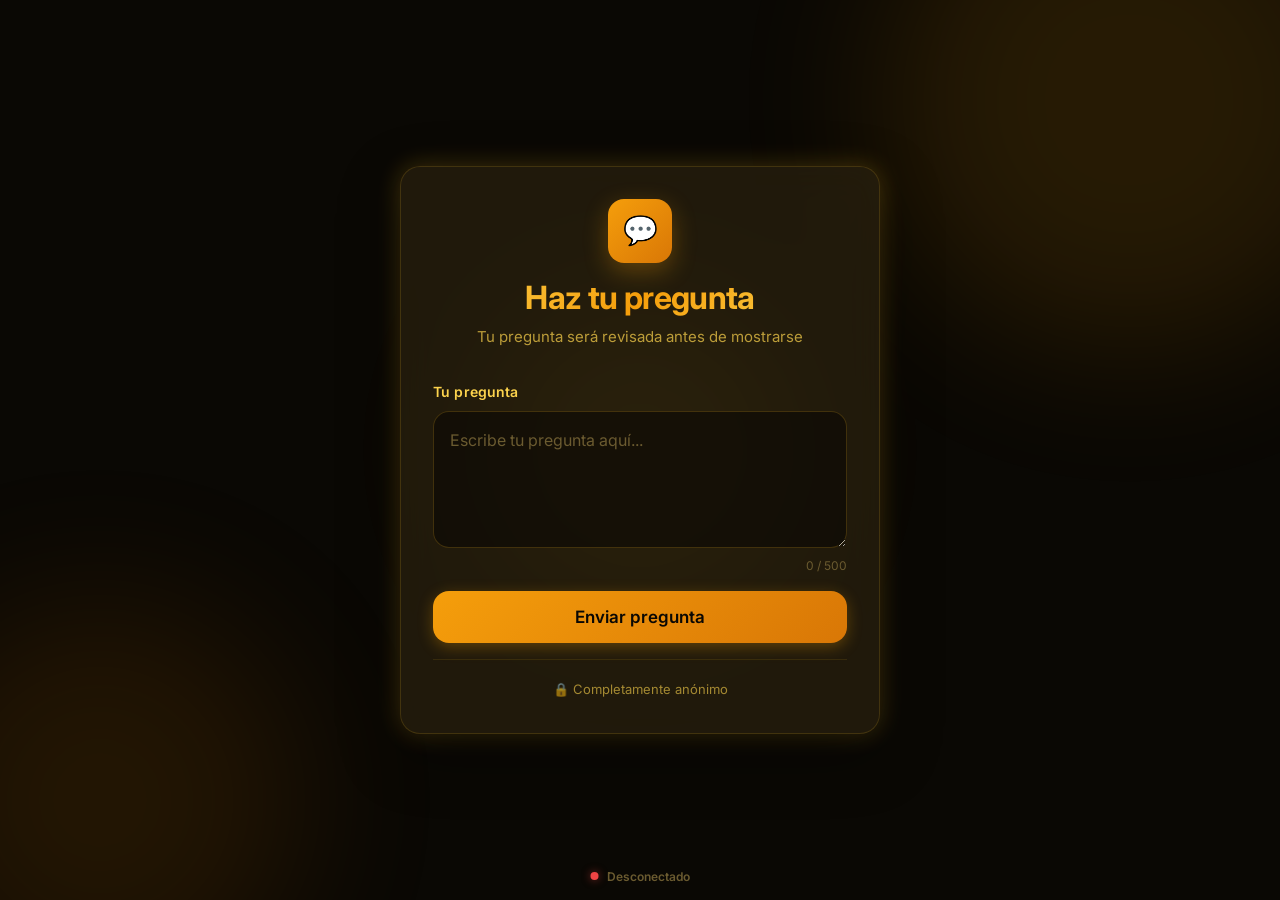
==== index.html @ bdc38d54 "PrimerRepo" ====
<!DOCTYPE html>
<html lang="es">
<head>
  <meta charset="UTF-8">
  <meta name="viewport" content="width=device-width, initial-scale=1.0">
  <meta name="description" content="Envía tu pregunta de forma anónima para la sesión de Q&A">
  <title>Enviar Pregunta — Panel Forum</title>
  <link rel="stylesheet" href="styles.css">
  <style>
    /* Page-specific overrides */
    .page-center {
      padding: var(--sp-4);
      padding-top: env(safe-area-inset-top, var(--sp-4));
      padding-bottom: env(safe-area-inset-bottom, var(--sp-4));
    }
  </style>
</head>
<body>
  <!-- Animated Background -->
  <div class="bg-animated">
    <div class="bg-orb bg-orb--1"></div>
    <div class="bg-orb bg-orb--2"></div>
    <div class="bg-orb bg-orb--3"></div>
  </div>

  <!-- Main Content -->
  <div class="page-center">
    <div class="glass-card glass-card--elevated audience-card" id="mainCard">
      
      <!-- Form State -->
      <div id="formState">
        <div class="audience-header">
          <div class="audience-icon">💬</div>
          <h1 class="text-heading gradient-text audience-title">Haz tu pregunta</h1>
          <p class="audience-subtitle">Tu pregunta será revisada antes de mostrarse</p>
        </div>

        <form class="audience-form" id="questionForm">
          <div class="form-group">
            <label class="form-label" for="questionInput">Tu pregunta</label>
            <textarea 
              class="form-textarea" 
              id="questionInput" 
              placeholder="Escribe tu pregunta aquí..."
              maxlength="500"
              rows="4"
              required
            ></textarea>
            <div class="char-counter" id="charCounter">0 / 500</div>
          </div>

          <button type="submit" class="btn btn-primary btn-lg" id="submitBtn" style="width: 100%;">
            <span id="submitText">Enviar pregunta</span>
            <div class="spinner hidden" id="submitSpinner"></div>
          </button>
        </form>

        <div class="audience-footer">
          <span class="anonymous-badge">
            🔒 Completamente anónimo
          </span>
        </div>
      </div>

      <!-- Success State -->
      <div class="success-state" id="successState">
        <div class="success-checkmark">✓</div>
        <div class="success-title">¡Pregunta enviada!</div>
        <p class="success-text">Tu pregunta está siendo revisada por el moderador</p>
        <button class="btn btn-ghost btn-lg" id="newQuestionBtn" style="width: 100%;">
          Hacer otra pregunta
        </button>
      </div>
    </div>
  </div>

  <!-- Connection Status -->
  <div style="position: fixed; bottom: var(--sp-3); left: 50%; transform: translateX(-50%); z-index: 100;">
    <div class="connection-status" id="connectionStatus">
      <span class="connection-dot" id="connectionDot"></span>
      <span id="connectionText">Conectando...</span>
    </div>
  </div>

  <!-- Toast Container -->
  <div class="toast-container" id="toastContainer"></div>

  <!-- Firebase DB Client -->
  <script src="db.js"></script>

  <script>
    // ─── DOM Elements ──────────────────────────────────────
    const questionForm = document.getElementById('questionForm');
    const questionInput = document.getElementById('questionInput');
    const charCounter = document.getElementById('charCounter');
    const submitBtn = document.getElementById('submitBtn');
    const submitText = document.getElementById('submitText');
    const submitSpinner = document.getElementById('submitSpinner');
    const formState = document.getElementById('formState');
    const successState = document.getElementById('successState');
    const newQuestionBtn = document.getElementById('newQuestionBtn');
    const connectionDot = document.getElementById('connectionDot');
    const connectionText = document.getElementById('connectionText');
    const toastContainer = document.getElementById('toastContainer');

    // ─── Connection Monitoring ─────────────────────────────
    // Since Firebase REST SSE doesn't maintain persistent connections the same way socket.io does,
    // we establish a small ping/listener or rely on the EventSource status.
    // Let's connect a listener to monitor if we're connected to the Realtime Database.
    const listener = DB.listen('.info/connected', (connected) => {
      if (connected === true) {
        connectionDot.className = 'connection-dot connected';
        connectionText.textContent = 'Conectado';
      } else {
        connectionDot.className = 'connection-dot disconnected';
        connectionText.textContent = 'Desconectado';
      }
    }, (isOpen) => {
      if (isOpen) {
        connectionDot.className = 'connection-dot connected';
        connectionText.textContent = 'Conectado';
      } else {
        connectionDot.className = 'connection-dot disconnected';
        connectionText.textContent = 'Desconectado';
      }
    });

    // ─── Character Counter ─────────────────────────────────
    questionInput.addEventListener('input', () => {
      const len = questionInput.value.length;
      const max = 500;
      charCounter.textContent = `${len} / ${max}`;

      if (len > max * 0.9) {
        charCounter.className = 'char-counter danger';
      } else if (len > max * 0.7) {
        charCounter.className = 'char-counter warning';
      } else {
        charCounter.className = 'char-counter';
      }
    });

    // ─── Submit Question ───────────────────────────────────
    questionForm.addEventListener('submit', async (e) => {
      e.preventDefault();

      const text = questionInput.value.trim();
      if (!text) return;

      // Show loading
      submitBtn.disabled = true;
      submitText.classList.add('hidden');
      submitSpinner.classList.remove('hidden');

      try {
        const question = {
          text: text,
          timestamp: new Date().toISOString(),
          status: 'pending' // pending | approved | rejected
        };
        
        await DB.push('questions', question);

        // Show success state
        formState.style.display = 'none';
        successState.classList.add('active');
      } catch (err) {
        console.error(err);
        showToast('Error al enviar la pregunta. Revisa tu conexión.', '⚠️');
      } finally {
        // Reset button
        submitBtn.disabled = false;
        submitText.classList.remove('hidden');
        submitSpinner.classList.add('hidden');
      }
    });

    // ─── New Question ──────────────────────────────────────
    newQuestionBtn.addEventListener('click', () => {
      questionInput.value = '';
      charCounter.textContent = '0 / 500';
      charCounter.className = 'char-counter';
      formState.style.display = 'block';
      successState.classList.remove('active');
      
      // Re-animate the card
      const card = document.getElementById('mainCard');
      card.style.animation = 'none';
      card.offsetHeight; // force reflow
      card.style.animation = 'slideUp 0.4s var(--ease-out)';

      questionInput.focus();
    });

    // ─── Toast Notifications ───────────────────────────────
    function showToast(message, icon = '✦') {
      const toast = document.createElement('div');
      toast.className = 'toast';
      toast.innerHTML = `<span>${icon}</span> ${message}`;
      toastContainer.appendChild(toast);

      setTimeout(() => {
        toast.classList.add('toast-out');
        setTimeout(() => toast.remove(), 300);
      }, 3000);
    }
  </script>
</body>
</html>
---- styles.css ----
@import url('https://fonts.googleapis.com/css2?family=Inter:wght@300;400;500;600;700;800;900&display=swap');

/* ═══════════════════════════════════════════════════════════
   DESIGN TOKENS
   ═══════════════════════════════════════════════════════════ */

:root {
  /* Gold Palette */
  --gold-50:  #FFFBEB;
  --gold-100: #FEF3C7;
  --gold-200: #FDE68A;
  --gold-300: #FCD34D;
  --gold-400: #FBBF24;
  --gold-500: #F59E0B;
  --gold-600: #D97706;
  --gold-700: #B45309;
  --gold-800: #92400E;
  --gold-900: #78350F;

  /* Dark Palette */
  --dark-950: #060503;
  --dark-900: #0A0804;
  --dark-800: #0F0D08;
  --dark-700: #1A1408;
  --dark-600: #2D2410;
  --dark-500: #3D3218;
  --dark-400: #4D4020;
  --dark-300: #6B5B30;

  /* Functional */
  --success:     #22C55E;
  --success-dim: #166534;
  --danger:      #EF4444;
  --danger-dim:  #991B1B;
  --info:        #3B82F6;

  /* Spacing */
  --sp-1: 0.25rem;
  --sp-2: 0.5rem;
  --sp-3: 0.75rem;
  --sp-4: 1rem;
  --sp-5: 1.25rem;
  --sp-6: 1.5rem;
  --sp-8: 2rem;
  --sp-10: 2.5rem;
  --sp-12: 3rem;
  --sp-16: 4rem;

  /* Radius */
  --radius-sm: 0.5rem;
  --radius-md: 0.75rem;
  --radius-lg: 1rem;
  --radius-xl: 1.25rem;
  --radius-2xl: 1.5rem;
  --radius-full: 9999px;

  /* Shadows */
  --shadow-sm:  0 1px 3px rgba(0, 0, 0, 0.2);
  --shadow-md:  0 4px 12px rgba(0, 0, 0, 0.25);
  --shadow-lg:  0 10px 30px rgba(0, 0, 0, 0.3);
  --shadow-xl:  0 20px 60px rgba(0, 0, 0, 0.4);
  --shadow-glow: 0 0 25px rgba(251, 191, 36, 0.25);
  --shadow-glow-strong: 0 0 50px rgba(251, 191, 36, 0.35);

  /* Transitions */
  --ease-out: cubic-bezier(0.16, 1, 0.3, 1);
  --ease-spring: cubic-bezier(0.34, 1.56, 0.64, 1);
  --t-fast: 150ms;
  --t-base: 300ms;
  --t-slow: 500ms;
}

/* ═══════════════════════════════════════════════════════════
   RESET & BASE
   ═══════════════════════════════════════════════════════════ */

*, *::before, *::after {
  margin: 0;
  padding: 0;
  box-sizing: border-box;
}

html {
  font-size: 16px;
  scroll-behavior: smooth;
  -webkit-font-smoothing: antialiased;
  -moz-osx-font-smoothing: grayscale;
}

body {
  font-family: 'Inter', -apple-system, BlinkMacSystemFont, 'Segoe UI', sans-serif;
  line-height: 1.6;
  color: var(--gold-100);
  background: var(--dark-900);
  min-height: 100vh;
  overflow-x: hidden;
  position: relative;
}

/* ═══════════════════════════════════════════════════════════
   ANIMATED BACKGROUND
   ═══════════════════════════════════════════════════════════ */

.bg-animated {
  position: fixed;
  inset: 0;
  z-index: 0;
  overflow: hidden;
  pointer-events: none;
}

.bg-orb {
  position: absolute;
  border-radius: 50%;
  filter: blur(80px);
  opacity: 0.12;
  animation: orbFloat 20s ease-in-out infinite;
}

.bg-orb--1 {
  width: 500px;
  height: 500px;
  background: var(--gold-500);
  top: -150px;
  right: -100px;
  animation-delay: 0s;
}

.bg-orb--2 {
  width: 400px;
  height: 400px;
  background: var(--gold-600);
  bottom: -100px;
  left: -100px;
  animation-delay: -7s;
  animation-duration: 25s;
}

.bg-orb--3 {
  width: 300px;
  height: 300px;
  background: var(--gold-400);
  top: 50%;
  left: 50%;
  transform: translate(-50%, -50%);
  animation-delay: -14s;
  animation-duration: 30s;
}

@keyframes orbFloat {
  0%, 100% { transform: translate(0, 0) scale(1); }
  25%      { transform: translate(30px, -40px) scale(1.05); }
  50%      { transform: translate(-20px, 20px) scale(0.95); }
  75%      { transform: translate(40px, 10px) scale(1.02); }
}

/* ═══════════════════════════════════════════════════════════
   LAYOUT
   ═══════════════════════════════════════════════════════════ */

.app-container {
  position: relative;
  z-index: 1;
  min-height: 100vh;
  display: flex;
  flex-direction: column;
}

.page-center {
  display: flex;
  align-items: center;
  justify-content: center;
  min-height: 100vh;
  padding: var(--sp-4);
}

/* ═══════════════════════════════════════════════════════════
   GLASSMORPHISM CARD
   ═══════════════════════════════════════════════════════════ */

.glass-card {
  background: rgba(45, 36, 16, 0.65);
  backdrop-filter: blur(20px);
  -webkit-backdrop-filter: blur(20px);
  border: 1px solid rgba(251, 191, 36, 0.15);
  border-radius: var(--radius-xl);
  box-shadow: var(--shadow-lg);
  transition: transform var(--t-base) var(--ease-out),
              box-shadow var(--t-base) var(--ease-out),
              border-color var(--t-base) var(--ease-out);
}

.glass-card:hover {
  border-color: rgba(251, 191, 36, 0.3);
}

.glass-card--elevated {
  box-shadow: var(--shadow-xl), var(--shadow-glow);
}

/* ═══════════════════════════════════════════════════════════
   TYPOGRAPHY
   ═══════════════════════════════════════════════════════════ */

.text-display {
  font-size: clamp(2rem, 5vw, 4rem);
  font-weight: 800;
  line-height: 1.1;
  letter-spacing: -0.03em;
}

.text-heading {
  font-size: clamp(1.5rem, 3vw, 2rem);
  font-weight: 700;
  line-height: 1.2;
  letter-spacing: -0.02em;
}

.text-subheading {
  font-size: 1.125rem;
  font-weight: 600;
  line-height: 1.3;
}

.text-body {
  font-size: 1rem;
  font-weight: 400;
  line-height: 1.6;
}

.text-small {
  font-size: 0.875rem;
  font-weight: 400;
  line-height: 1.5;
}

.text-tiny {
  font-size: 0.75rem;
  font-weight: 500;
  line-height: 1.4;
  letter-spacing: 0.02em;
  text-transform: uppercase;
}

.text-gold { color: var(--gold-400); }
.text-gold-dim { color: var(--gold-600); }
.text-light { color: var(--gold-100); }
.text-muted { color: var(--gold-300); opacity: 0.6; }

.gradient-text {
  background: linear-gradient(135deg, var(--gold-300), var(--gold-500), var(--gold-300));
  -webkit-background-clip: text;
  -webkit-text-fill-color: transparent;
  background-clip: text;
}

/* ═══════════════════════════════════════════════════════════
   FORM ELEMENTS
   ═══════════════════════════════════════════════════════════ */

.form-group {
  display: flex;
  flex-direction: column;
  gap: var(--sp-2);
}

.form-label {
  font-size: 0.875rem;
  font-weight: 600;
  color: var(--gold-300);
  letter-spacing: 0.01em;
}

.form-textarea {
  width: 100%;
  min-height: 130px;
  padding: var(--sp-4);
  background: rgba(10, 8, 4, 0.6);
  border: 1.5px solid rgba(251, 191, 36, 0.2);
  border-radius: var(--radius-lg);
  color: var(--gold-100);
  font-family: inherit;
  font-size: 1rem;
  line-height: 1.6;
  resize: vertical;
  transition: border-color var(--t-base) var(--ease-out),
              box-shadow var(--t-base) var(--ease-out),
              background var(--t-base) var(--ease-out);
  outline: none;
}

.form-textarea::placeholder {
  color: var(--dark-300);
}

.form-textarea:focus {
  border-color: var(--gold-400);
  background: rgba(10, 8, 4, 0.8);
  box-shadow: 0 0 0 3px rgba(251, 191, 36, 0.1),
              var(--shadow-glow);
}

.char-counter {
  text-align: right;
  font-size: 0.75rem;
  color: var(--dark-300);
  transition: color var(--t-fast);
}

.char-counter.warning { color: var(--gold-500); }
.char-counter.danger  { color: var(--danger); }

/* ═══════════════════════════════════════════════════════════
   BUTTONS
   ═══════════════════════════════════════════════════════════ */

.btn {
  display: inline-flex;
  align-items: center;
  justify-content: center;
  gap: var(--sp-2);
  padding: var(--sp-3) var(--sp-6);
  border: none;
  border-radius: var(--radius-md);
  font-family: inherit;
  font-size: 0.9375rem;
  font-weight: 600;
  cursor: pointer;
  transition: all var(--t-base) var(--ease-out);
  outline: none;
  position: relative;
  overflow: hidden;
  white-space: nowrap;
}

.btn::after {
  content: '';
  position: absolute;
  inset: 0;
  background: linear-gradient(rgba(255,255,255,0.1), transparent);
  opacity: 0;
  transition: opacity var(--t-fast);
}

.btn:hover::after {
  opacity: 1;
}

.btn:active {
  transform: scale(0.97);
}

/* Primary Gold Button */
.btn-primary {
  background: linear-gradient(135deg, var(--gold-500), var(--gold-600));
  color: var(--dark-900);
  box-shadow: 0 4px 15px rgba(245, 158, 11, 0.3);
}

.btn-primary:hover {
  box-shadow: 0 6px 25px rgba(245, 158, 11, 0.5);
  transform: translateY(-1px);
}

.btn-primary:disabled {
  opacity: 0.5;
  cursor: not-allowed;
  transform: none;
  box-shadow: none;
}

/* Success Button */
.btn-success {
  background: linear-gradient(135deg, #22C55E, #16A34A);
  color: white;
  box-shadow: 0 4px 15px rgba(34, 197, 94, 0.25);
}

.btn-success:hover {
  box-shadow: 0 6px 25px rgba(34, 197, 94, 0.4);
  transform: translateY(-1px);
}

/* Danger Button */
.btn-danger {
  background: linear-gradient(135deg, #EF4444, #DC2626);
  color: white;
  box-shadow: 0 4px 15px rgba(239, 68, 68, 0.25);
}

.btn-danger:hover {
  box-shadow: 0 6px 25px rgba(239, 68, 68, 0.4);
  transform: translateY(-1px);
}

/* Ghost Button */
.btn-ghost {
  background: transparent;
  color: var(--gold-400);
  border: 1.5px solid rgba(251, 191, 36, 0.25);
}

.btn-ghost:hover {
  background: rgba(251, 191, 36, 0.1);
  border-color: var(--gold-400);
}

/* Icon-only button */
.btn-icon {
  padding: var(--sp-2);
  border-radius: var(--radius-sm);
  min-width: 36px;
  min-height: 36px;
}

/* Large button */
.btn-lg {
  padding: var(--sp-4) var(--sp-8);
  font-size: 1.0625rem;
  border-radius: var(--radius-lg);
}

/* Small button */
.btn-sm {
  padding: var(--sp-1) var(--sp-3);
  font-size: 0.8125rem;
  border-radius: var(--radius-sm);
}

/* ═══════════════════════════════════════════════════════════
   BADGES
   ═══════════════════════════════════════════════════════════ */

.badge {
  display: inline-flex;
  align-items: center;
  gap: var(--sp-1);
  padding: 0.2em 0.7em;
  border-radius: var(--radius-full);
  font-size: 0.75rem;
  font-weight: 600;
  letter-spacing: 0.02em;
  text-transform: uppercase;
}

.badge-pending {
  background: rgba(251, 191, 36, 0.15);
  color: var(--gold-400);
  border: 1px solid rgba(251, 191, 36, 0.3);
}

.badge-approved {
  background: rgba(34, 197, 94, 0.15);
  color: var(--success);
  border: 1px solid rgba(34, 197, 94, 0.3);
}

.badge-rejected {
  background: rgba(239, 68, 68, 0.15);
  color: var(--danger);
  border: 1px solid rgba(239, 68, 68, 0.3);
}

/* ═══════════════════════════════════════════════════════════
   AUDIENCE PAGE (index.html)
   ═══════════════════════════════════════════════════════════ */

.audience-card {
  width: 100%;
  max-width: 480px;
  padding: var(--sp-8);
  animation: slideUp 0.6s var(--ease-out);
}

.audience-header {
  text-align: center;
  margin-bottom: var(--sp-8);
}

.audience-icon {
  width: 64px;
  height: 64px;
  margin: 0 auto var(--sp-4);
  background: linear-gradient(135deg, var(--gold-500), var(--gold-600));
  border-radius: var(--radius-lg);
  display: flex;
  align-items: center;
  justify-content: center;
  font-size: 1.75rem;
  box-shadow: 0 8px 25px rgba(245, 158, 11, 0.3);
  animation: pulseGlow 3s ease-in-out infinite;
}

.audience-title {
  margin-bottom: var(--sp-2);
}

.audience-subtitle {
  color: var(--gold-300);
  opacity: 0.7;
  font-size: 0.9375rem;
}

.audience-form {
  display: flex;
  flex-direction: column;
  gap: var(--sp-4);
}

.audience-footer {
  text-align: center;
  margin-top: var(--sp-4);
  padding-top: var(--sp-4);
  border-top: 1px solid rgba(251, 191, 36, 0.1);
}

.anonymous-badge {
  display: inline-flex;
  align-items: center;
  gap: var(--sp-2);
  font-size: 0.8125rem;
  color: var(--gold-300);
  opacity: 0.6;
}

/* Success State */
.success-state {
  display: none;
  text-align: center;
  padding: var(--sp-8) 0;
  animation: fadeInScale 0.5s var(--ease-spring);
}

.success-state.active {
  display: block;
}

.success-checkmark {
  width: 80px;
  height: 80px;
  margin: 0 auto var(--sp-6);
  background: linear-gradient(135deg, var(--success), #16A34A);
  border-radius: 50%;
  display: flex;
  align-items: center;
  justify-content: center;
  font-size: 2.5rem;
  box-shadow: 0 10px 30px rgba(34, 197, 94, 0.3);
  animation: successPop 0.6s var(--ease-spring);
}

.success-title {
  font-size: 1.375rem;
  font-weight: 700;
  color: var(--gold-100);
  margin-bottom: var(--sp-2);
}

.success-text {
  color: var(--gold-300);
  opacity: 0.7;
  margin-bottom: var(--sp-6);
}

/* ═══════════════════════════════════════════════════════════
   ADMIN PAGE (admin.html)
   ═══════════════════════════════════════════════════════════ */

.admin-layout {
  display: flex;
  flex-direction: column;
  min-height: 100vh;
}

/* Admin Header */
.admin-header {
  background: rgba(10, 8, 4, 0.85);
  backdrop-filter: blur(15px);
  -webkit-backdrop-filter: blur(15px);
  border-bottom: 1px solid rgba(251, 191, 36, 0.12);
  padding: var(--sp-4) var(--sp-6);
  position: sticky;
  top: 0;
  z-index: 100;
}

.admin-header-inner {
  max-width: 1200px;
  margin: 0 auto;
  display: flex;
  align-items: center;
  justify-content: space-between;
  flex-wrap: wrap;
  gap: var(--sp-4);
}

.admin-brand {
  display: flex;
  align-items: center;
  gap: var(--sp-3);
}

.admin-brand-icon {
  width: 40px;
  height: 40px;
  background: linear-gradient(135deg, var(--gold-500), var(--gold-600));
  border-radius: var(--radius-sm);
  display: flex;
  align-items: center;
  justify-content: center;
  font-size: 1.2rem;
}

.admin-brand-text {
  font-size: 1.125rem;
  font-weight: 700;
  color: var(--gold-100);
}

.admin-actions {
  display: flex;
  gap: var(--sp-2);
  flex-wrap: wrap;
}

/* Stats Bar */
.stats-bar {
  max-width: 1200px;
  margin: var(--sp-6) auto;
  padding: 0 var(--sp-6);
  display: grid;
  grid-template-columns: repeat(auto-fit, minmax(150px, 1fr));
  gap: var(--sp-4);
}

.stat-card {
  padding: var(--sp-5);
  text-align: center;
  transition: transform var(--t-base) var(--ease-out);
}

.stat-card:hover {
  transform: translateY(-2px);
}

.stat-number {
  font-size: 2rem;
  font-weight: 800;
  line-height: 1;
  margin-bottom: var(--sp-1);
}

.stat-number.gold { color: var(--gold-400); }
.stat-number.green { color: var(--success); }
.stat-number.red { color: var(--danger); }
.stat-number.blue { color: var(--info); }

.stat-label {
  font-size: 0.75rem;
  font-weight: 600;
  text-transform: uppercase;
  letter-spacing: 0.05em;
  color: var(--gold-300);
  opacity: 0.6;
}

/* Filter Tabs */
.filter-tabs {
  max-width: 1200px;
  margin: 0 auto var(--sp-6);
  padding: 0 var(--sp-6);
  display: flex;
  gap: var(--sp-2);
  flex-wrap: wrap;
}

.filter-tab {
  padding: var(--sp-2) var(--sp-4);
  border-radius: var(--radius-full);
  font-size: 0.875rem;
  font-weight: 600;
  cursor: pointer;
  border: 1.5px solid rgba(251, 191, 36, 0.15);
  background: transparent;
  color: var(--gold-300);
  transition: all var(--t-base) var(--ease-out);
  font-family: inherit;
}

.filter-tab:hover {
  background: rgba(251, 191, 36, 0.1);
  border-color: rgba(251, 191, 36, 0.3);
}

.filter-tab.active {
  background: linear-gradient(135deg, var(--gold-500), var(--gold-600));
  color: var(--dark-900);
  border-color: transparent;
  box-shadow: 0 4px 12px rgba(245, 158, 11, 0.3);
}

.filter-tab .count {
  display: inline-flex;
  align-items: center;
  justify-content: center;
  min-width: 20px;
  height: 20px;
  padding: 0 6px;
  border-radius: var(--radius-full);
  font-size: 0.7rem;
  margin-left: var(--sp-1);
  background: rgba(0, 0, 0, 0.2);
}

.filter-tab.active .count {
  background: rgba(0, 0, 0, 0.25);
}

/* Questions List */
.questions-container {
  max-width: 1200px;
  margin: 0 auto;
  padding: 0 var(--sp-6) var(--sp-8);
}

.questions-grid {
  display: grid;
  gap: var(--sp-4);
}

.question-card {
  padding: var(--sp-5);
  display: flex;
  flex-direction: column;
  gap: var(--sp-4);
  animation: slideUp 0.4s var(--ease-out);
  transition: transform var(--t-base) var(--ease-out),
              border-color var(--t-base) var(--ease-out);
}

.question-card:hover {
  transform: translateY(-2px);
  border-color: rgba(251, 191, 36, 0.3);
}

.question-card.active-on-display {
  border-color: var(--gold-400);
  box-shadow: var(--shadow-glow-strong);
}

.question-top {
  display: flex;
  align-items: flex-start;
  justify-content: space-between;
  gap: var(--sp-3);
}

.question-meta {
  display: flex;
  align-items: center;
  gap: var(--sp-2);
  flex-wrap: wrap;
}

.question-time {
  font-size: 0.75rem;
  color: var(--dark-300);
}

.question-id {
  font-size: 0.7rem;
  color: var(--dark-300);
  font-weight: 600;
}

.question-text {
  font-size: 1.0625rem;
  line-height: 1.6;
  color: var(--gold-100);
  word-break: break-word;
}

.question-actions {
  display: flex;
  gap: var(--sp-2);
  flex-wrap: wrap;
  padding-top: var(--sp-2);
  border-top: 1px solid rgba(251, 191, 36, 0.08);
}

/* Empty State */
.empty-state {
  text-align: center;
  padding: var(--sp-16) var(--sp-4);
  animation: fadeIn 0.5s var(--ease-out);
}

.empty-icon {
  font-size: 3rem;
  margin-bottom: var(--sp-4);
  opacity: 0.4;
}

.empty-title {
  font-size: 1.25rem;
  font-weight: 600;
  color: var(--gold-300);
  margin-bottom: var(--sp-2);
}

.empty-text {
  font-size: 0.9375rem;
  color: var(--dark-300);
}

/* ═══════════════════════════════════════════════════════════
   DISPLAY PAGE (display.html)
   ═══════════════════════════════════════════════════════════ */

.display-fullscreen {
  width: 100vw;
  height: 100vh;
  display: flex;
  align-items: center;
  justify-content: center;
  position: relative;
  overflow: hidden;
}

/* QR Mode */
.display-qr {
  text-align: center;
  animation: fadeInScale 0.8s var(--ease-out);
}

.display-qr-title {
  font-size: clamp(1.5rem, 4vw, 2.5rem);
  font-weight: 800;
  margin-bottom: var(--sp-8);
  letter-spacing: -0.02em;
}

.qr-wrapper {
  display: inline-block;
  padding: var(--sp-6);
  background: white;
  border-radius: var(--radius-xl);
  box-shadow: var(--shadow-xl), var(--shadow-glow-strong);
  margin-bottom: var(--sp-8);
  animation: pulseGlow 3s ease-in-out infinite;
}

.qr-wrapper canvas,
.qr-wrapper img {
  display: block;
  width: 280px !important;
  height: 280px !important;
}

.display-qr-subtitle {
  font-size: clamp(1rem, 2vw, 1.375rem);
  color: var(--gold-300);
  opacity: 0.7;
}

.display-qr-url {
  font-size: clamp(0.875rem, 1.5vw, 1.125rem);
  color: var(--gold-400);
  margin-top: var(--sp-3);
  font-weight: 600;
  letter-spacing: 0.01em;
}

/* Question Mode */
.display-question {
  max-width: 85%;
  text-align: center;
  animation: questionReveal 0.8s var(--ease-out);
  padding: var(--sp-8);
}

.display-question-badge {
  margin-bottom: var(--sp-6);
}

.display-question-badge .badge {
  font-size: 0.875rem;
  padding: 0.4em 1.2em;
}

.display-question-text {
  font-size: clamp(1.75rem, 5vw, 4rem);
  font-weight: 700;
  line-height: 1.25;
  letter-spacing: -0.02em;
  color: var(--gold-100);
  position: relative;
}

.display-question-text::before {
  content: '"';
  font-size: 1.5em;
  color: var(--gold-500);
  opacity: 0.4;
  font-weight: 800;
  display: block;
  margin-bottom: var(--sp-2);
  line-height: 1;
}

.display-question-text::after {
  content: '"';
  font-size: 1.5em;
  color: var(--gold-500);
  opacity: 0.4;
  font-weight: 800;
  display: block;
  margin-top: var(--sp-2);
  line-height: 1;
}

/* Idle Mode */
.display-idle {
  text-align: center;
  animation: fadeIn 0.6s var(--ease-out);
}

.display-idle-icon {
  font-size: 4rem;
  margin-bottom: var(--sp-6);
  animation: floatBounce 3s ease-in-out infinite;
}

.display-idle-text {
  font-size: clamp(1.25rem, 3vw, 2rem);
  font-weight: 600;
  color: var(--gold-300);
  opacity: 0.6;
}

/* Display Branding Footer */
.display-brand {
  position: fixed;
  bottom: var(--sp-6);
  left: 50%;
  transform: translateX(-50%);
  display: flex;
  align-items: center;
  gap: var(--sp-2);
  font-size: 0.875rem;
  font-weight: 600;
  color: var(--gold-400);
  opacity: 0.4;
  letter-spacing: 0.02em;
}

/* ═══════════════════════════════════════════════════════════
   NOTIFICATION TOAST
   ═══════════════════════════════════════════════════════════ */

.toast-container {
  position: fixed;
  top: var(--sp-4);
  right: var(--sp-4);
  z-index: 1000;
  display: flex;
  flex-direction: column;
  gap: var(--sp-2);
}

.toast {
  padding: var(--sp-3) var(--sp-5);
  border-radius: var(--radius-md);
  background: rgba(45, 36, 16, 0.9);
  backdrop-filter: blur(15px);
  border: 1px solid rgba(251, 191, 36, 0.2);
  color: var(--gold-100);
  font-size: 0.875rem;
  font-weight: 500;
  box-shadow: var(--shadow-lg);
  animation: toastIn 0.4s var(--ease-spring);
  display: flex;
  align-items: center;
  gap: var(--sp-2);
}

.toast.toast-out {
  animation: toastOut 0.3s var(--ease-out) forwards;
}

/* ═══════════════════════════════════════════════════════════
   CONNECTION STATUS
   ═══════════════════════════════════════════════════════════ */

.connection-status {
  display: inline-flex;
  align-items: center;
  gap: var(--sp-2);
  font-size: 0.75rem;
  font-weight: 600;
  color: var(--dark-300);
}

.connection-dot {
  width: 8px;
  height: 8px;
  border-radius: 50%;
  background: var(--dark-300);
  transition: background var(--t-base);
}

.connection-dot.connected {
  background: var(--success);
  box-shadow: 0 0 8px rgba(34, 197, 94, 0.5);
}

.connection-dot.disconnected {
  background: var(--danger);
  box-shadow: 0 0 8px rgba(239, 68, 68, 0.5);
  animation: pulse 2s infinite;
}

/* ═══════════════════════════════════════════════════════════
   ANIMATIONS
   ═══════════════════════════════════════════════════════════ */

@keyframes fadeIn {
  from { opacity: 0; }
  to   { opacity: 1; }
}

@keyframes slideUp {
  from {
    opacity: 0;
    transform: translateY(20px);
  }
  to {
    opacity: 1;
    transform: translateY(0);
  }
}

@keyframes fadeInScale {
  from {
    opacity: 0;
    transform: scale(0.9);
  }
  to {
    opacity: 1;
    transform: scale(1);
  }
}

@keyframes successPop {
  0%   { transform: scale(0); opacity: 0; }
  50%  { transform: scale(1.15); }
  100% { transform: scale(1); opacity: 1; }
}

@keyframes pulseGlow {
  0%, 100% { box-shadow: 0 8px 25px rgba(245, 158, 11, 0.3); }
  50%      { box-shadow: 0 8px 40px rgba(245, 158, 11, 0.5); }
}

@keyframes questionReveal {
  from {
    opacity: 0;
    transform: scale(0.85) translateY(30px);
  }
  to {
    opacity: 1;
    transform: scale(1) translateY(0);
  }
}

@keyframes floatBounce {
  0%, 100% { transform: translateY(0); }
  50%      { transform: translateY(-15px); }
}

@keyframes toastIn {
  from {
    opacity: 0;
    transform: translateX(30px) scale(0.95);
  }
  to {
    opacity: 1;
    transform: translateX(0) scale(1);
  }
}

@keyframes toastOut {
  to {
    opacity: 0;
    transform: translateX(30px) scale(0.95);
  }
}

@keyframes pulse {
  0%, 100% { opacity: 1; }
  50%      { opacity: 0.4; }
}

@keyframes shimmer {
  0%   { background-position: -200% 0; }
  100% { background-position: 200% 0; }
}

@keyframes spin {
  to { transform: rotate(360deg); }
}

/* Loading spinner */
.spinner {
  width: 24px;
  height: 24px;
  border: 3px solid rgba(251, 191, 36, 0.2);
  border-top-color: var(--gold-400);
  border-radius: 50%;
  animation: spin 0.8s linear infinite;
}

/* ═══════════════════════════════════════════════════════════
   SCROLLBAR
   ═══════════════════════════════════════════════════════════ */

::-webkit-scrollbar {
  width: 8px;
}

::-webkit-scrollbar-track {
  background: var(--dark-800);
}

::-webkit-scrollbar-thumb {
  background: var(--dark-500);
  border-radius: var(--radius-full);
}

::-webkit-scrollbar-thumb:hover {
  background: var(--dark-400);
}

/* ═══════════════════════════════════════════════════════════
   UTILITIES
   ═══════════════════════════════════════════════════════════ */

.hidden { display: none !important; }
.sr-only {
  position: absolute;
  width: 1px;
  height: 1px;
  overflow: hidden;
  clip: rect(0,0,0,0);
  border: 0;
}

/* ═══════════════════════════════════════════════════════════
   RESPONSIVE
   ═══════════════════════════════════════════════════════════ */

/* Small phones */
@media (max-width: 380px) {
  .audience-card {
    padding: var(--sp-5);
  }

  .audience-icon {
    width: 52px;
    height: 52px;
    font-size: 1.4rem;
  }

  .form-textarea {
    min-height: 100px;
  }

  .btn-lg {
    padding: var(--sp-3) var(--sp-6);
    font-size: 0.9375rem;
  }
}

/* Tablets */
@media (min-width: 768px) {
  .stats-bar {
    grid-template-columns: repeat(4, 1fr);
  }

  .questions-grid {
    grid-template-columns: repeat(2, 1fr);
  }

  .admin-actions {
    flex-wrap: nowrap;
  }
}

/* Desktop */
@media (min-width: 1024px) {
  .questions-grid {
    grid-template-columns: repeat(2, 1fr);
  }
}

/* Large screens */
@media (min-width: 1280px) {
  .questions-grid {
    grid-template-columns: repeat(3, 1fr);
  }
}

/* Display page responsive */
@media (max-width: 768px) {
  .qr-wrapper canvas,
  .qr-wrapper img {
    width: 200px !important;
    height: 200px !important;
  }

  .display-question {
    max-width: 95%;
    padding: var(--sp-4);
  }

  .display-question-text::before,
  .display-question-text::after {
    font-size: 1.2em;
  }
}

/* Print styles for display */
@media print {
  .bg-animated { display: none; }
  body { background: white; color: black; }
}
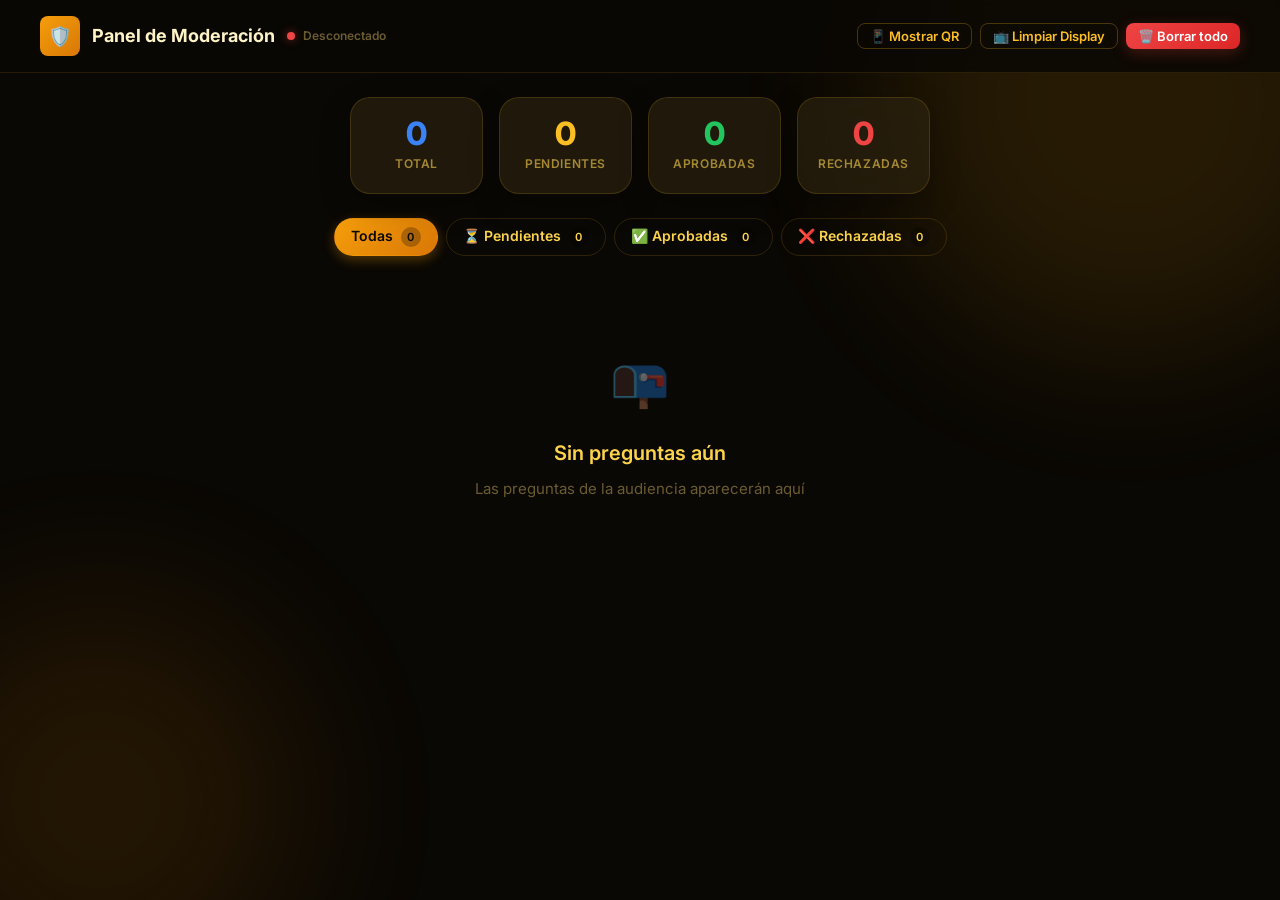
==== commit fc3d13b5: "Correccion de pagina index.html" ====
--- a/index.html
+++ b/index.html
@@ -3,85 +3,94 @@
 <head>
   <meta charset="UTF-8">
   <meta name="viewport" content="width=device-width, initial-scale=1.0">
-  <meta name="description" content="Envía tu pregunta de forma anónima para la sesión de Q&A">
-  <title>Enviar Pregunta — Panel Forum</title>
+  <meta name="description" content="Panel de moderación — Revisa y aprueba preguntas">
+  <title>Moderador — Panel Forum</title>
   <link rel="stylesheet" href="styles.css">
-  <style>
-    /* Page-specific overrides */
-    .page-center {
-      padding: var(--sp-4);
-      padding-top: env(safe-area-inset-top, var(--sp-4));
-      padding-bottom: env(safe-area-inset-bottom, var(--sp-4));
-    }
-  </style>
 </head>
 <body>
   <!-- Animated Background -->
   <div class="bg-animated">
     <div class="bg-orb bg-orb--1"></div>
     <div class="bg-orb bg-orb--2"></div>
-    <div class="bg-orb bg-orb--3"></div>
   </div>
 
-  <!-- Main Content -->
-  <div class="page-center">
-    <div class="glass-card glass-card--elevated audience-card" id="mainCard">
+  <div class="app-container admin-layout">
+    
+    <!-- ─── Header ──────────────────────────────────── -->
+    <header class="admin-header">
+      <div class="admin-header-inner">
+        <div class="admin-brand">
+          <div class="admin-brand-icon">🛡️</div>
+          <span class="admin-brand-text">Panel de Moderación</span>
+          <div class="connection-status" id="connectionStatus">
+            <span class="connection-dot" id="connectionDot"></span>
+            <span id="connectionText">Conectando...</span>
+          </div>
+        </div>
+        <div class="admin-actions">
+          <button class="btn btn-ghost btn-sm" id="showQrBtn" title="Mostrar QR en proyector">
+            📱 Mostrar QR
+          </button>
+          <button class="btn btn-ghost btn-sm" id="clearDisplayBtn" title="Limpiar proyector">
+            📺 Limpiar Display
+          </button>
+          <button class="btn btn-danger btn-sm" id="clearAllBtn" title="Borrar todas las preguntas">
+            🗑️ Borrar todo
+          </button>
+        </div>
+      </div>
+    </header>
+
+    <!-- ─── Stats ───────────────────────────────────── -->
+    <div class="stats-bar">
+      <div class="glass-card stat-card">
+        <div class="stat-number blue" id="statTotal">0</div>
+        <div class="stat-label">Total</div>
+      </div>
+      <div class="glass-card stat-card">
+        <div class="stat-number gold" id="statPending">0</div>
+        <div class="stat-label">Pendientes</div>
+      </div>
+      <div class="glass-card stat-card">
+        <div class="stat-number green" id="statApproved">0</div>
+        <div class="stat-label">Aprobadas</div>
+      </div>
+      <div class="glass-card stat-card">
+        <div class="stat-number red" id="statRejected">0</div>
+        <div class="stat-label">Rechazadas</div>
+      </div>
+    </div>
+
+    <!-- ─── Filters ─────────────────────────────────── -->
+    <div class="filter-tabs">
+      <button class="filter-tab active" data-filter="all" id="filterAll">
+        Todas <span class="count" id="countAll">0</span>
+      </button>
+      <button class="filter-tab" data-filter="pending" id="filterPending">
+        ⏳ Pendientes <span class="count" id="countPending">0</span>
+      </button>
+      <button class="filter-tab" data-filter="approved" id="filterApproved">
+        ✅ Aprobadas <span class="count" id="countApproved">0</span>
+      </button>
+      <button class="filter-tab" data-filter="rejected" id="filterRejected">
+        ❌ Rechazadas <span class="count" id="countRejected">0</span>
+      </button>
+    </div>
+
+    <!-- ─── Questions ───────────────────────────────── -->
+    <div class="questions-container">
+      <div class="questions-grid" id="questionsGrid">
+        <!-- Questions rendered here -->
+      </div>
       
-      <!-- Form State -->
-      <div id="formState">
-        <div class="audience-header">
-          <div class="audience-icon">💬</div>
-          <h1 class="text-heading gradient-text audience-title">Haz tu pregunta</h1>
-          <p class="audience-subtitle">Tu pregunta será revisada antes de mostrarse</p>
-        </div>
-
-        <form class="audience-form" id="questionForm">
-          <div class="form-group">
-            <label class="form-label" for="questionInput">Tu pregunta</label>
-            <textarea 
-              class="form-textarea" 
-              id="questionInput" 
-              placeholder="Escribe tu pregunta aquí..."
-              maxlength="500"
-              rows="4"
-              required
-            ></textarea>
-            <div class="char-counter" id="charCounter">0 / 500</div>
-          </div>
-
-          <button type="submit" class="btn btn-primary btn-lg" id="submitBtn" style="width: 100%;">
-            <span id="submitText">Enviar pregunta</span>
-            <div class="spinner hidden" id="submitSpinner"></div>
-          </button>
-        </form>
-
-        <div class="audience-footer">
-          <span class="anonymous-badge">
-            🔒 Completamente anónimo
-          </span>
-        </div>
-      </div>
-
-      <!-- Success State -->
-      <div class="success-state" id="successState">
-        <div class="success-checkmark">✓</div>
-        <div class="success-title">¡Pregunta enviada!</div>
-        <p class="success-text">Tu pregunta está siendo revisada por el moderador</p>
-        <button class="btn btn-ghost btn-lg" id="newQuestionBtn" style="width: 100%;">
-          Hacer otra pregunta
-        </button>
+      <div class="empty-state" id="emptyState">
+        <div class="empty-icon">📭</div>
+        <div class="empty-title">Sin preguntas aún</div>
+        <p class="empty-text">Las preguntas de la audiencia aparecerán aquí</p>
       </div>
     </div>
   </div>
 
-  <!-- Connection Status -->
-  <div style="position: fixed; bottom: var(--sp-3); left: 50%; transform: translateX(-50%); z-index: 100;">
-    <div class="connection-status" id="connectionStatus">
-      <span class="connection-dot" id="connectionDot"></span>
-      <span id="connectionText">Conectando...</span>
-    </div>
-  </div>
-
   <!-- Toast Container -->
   <div class="toast-container" id="toastContainer"></div>
 
@@ -89,25 +98,41 @@
   <script src="db.js"></script>
 
   <script>
-    // ─── DOM Elements ──────────────────────────────────────
-    const questionForm = document.getElementById('questionForm');
-    const questionInput = document.getElementById('questionInput');
-    const charCounter = document.getElementById('charCounter');
-    const submitBtn = document.getElementById('submitBtn');
-    const submitText = document.getElementById('submitText');
-    const submitSpinner = document.getElementById('submitSpinner');
-    const formState = document.getElementById('formState');
-    const successState = document.getElementById('successState');
-    const newQuestionBtn = document.getElementById('newQuestionBtn');
+    // ─── State ─────────────────────────────────────────
+    let questions = {}; // Realtime object from Firebase { '-Nxxxxxx': { text, timestamp, status } }
+    let displayState = { mode: 'qr', activeQuestionId: null };
+    let currentFilter = 'all';
+    let isInitialLoad = true;
+    let knownKeys = new Set();
+
+    // ─── DOM ───────────────────────────────────────────
+    const questionsGrid = document.getElementById('questionsGrid');
+    const emptyState = document.getElementById('emptyState');
     const connectionDot = document.getElementById('connectionDot');
     const connectionText = document.getElementById('connectionText');
     const toastContainer = document.getElementById('toastContainer');
 
-    // ─── Connection Monitoring ─────────────────────────────
-    // Since Firebase REST SSE doesn't maintain persistent connections the same way socket.io does,
-    // we establish a small ping/listener or rely on the EventSource status.
-    // Let's connect a listener to monitor if we're connected to the Realtime Database.
-    const listener = DB.listen('.info/connected', (connected) => {
+    // Stats
+    const statTotal = document.getElementById('statTotal');
+    const statPending = document.getElementById('statPending');
+    const statApproved = document.getElementById('statApproved');
+    const statRejected = document.getElementById('statRejected');
+
+    // Counts in filters
+    const countAll = document.getElementById('countAll');
+    const countPending = document.getElementById('countPending');
+    const countApproved = document.getElementById('countApproved');
+    const countRejected = document.getElementById('countRejected');
+
+    // Buttons
+    const showQrBtn = document.getElementById('showQrBtn');
+    const clearDisplayBtn = document.getElementById('clearDisplayBtn');
+    const clearAllBtn = document.getElementById('clearAllBtn');
+
+    // ─── Realtime Subscriptions ─────────────────────────
+    
+    // 1. Connection listener
+    DB.listen('.info/connected', (connected) => {
       if (connected === true) {
         connectionDot.className = 'connection-dot connected';
         connectionText.textContent = 'Conectado';
@@ -125,74 +150,276 @@
       }
     });
 
-    // ─── Character Counter ─────────────────────────────────
-    questionInput.addEventListener('input', () => {
-      const len = questionInput.value.length;
-      const max = 500;
-      charCounter.textContent = `${len} / ${max}`;
-
-      if (len > max * 0.9) {
-        charCounter.className = 'char-counter danger';
-      } else if (len > max * 0.7) {
-        charCounter.className = 'char-counter warning';
+    // 2. Listen to displayState
+    DB.listen('displayState', (data) => {
+      if (data) {
+        displayState = data;
       } else {
-        charCounter.className = 'char-counter';
-      }
-    });
-
-    // ─── Submit Question ───────────────────────────────────
-    questionForm.addEventListener('submit', async (e) => {
-      e.preventDefault();
-
-      const text = questionInput.value.trim();
-      if (!text) return;
-
-      // Show loading
-      submitBtn.disabled = true;
-      submitText.classList.add('hidden');
-      submitSpinner.classList.remove('hidden');
+        displayState = { mode: 'qr', activeQuestionId: null };
+      }
+      render();
+    });
+
+    // 3. Listen to questions
+    DB.listen('questions', (data) => {
+      questions = data || {};
+      
+      // Handle notifications for new questions
+      const currentKeys = Object.keys(questions);
+      if (!isInitialLoad) {
+        currentKeys.forEach(key => {
+          if (!knownKeys.has(key)) {
+            const q = questions[key];
+            if (q.status === 'pending') {
+              showToast(`Nueva pregunta recibida: "${q.text.substring(0, 50)}${q.text.length > 50 ? '...' : ''}"`, '🔔');
+              playNotificationSound();
+            }
+          }
+        });
+      } else {
+        isInitialLoad = false;
+      }
+      
+      knownKeys = new Set(currentKeys);
+      render();
+    });
+
+    // ─── Render ────────────────────────────────────────
+    function render() {
+      const qList = getQuestionsList();
+      updateStats(qList);
+      updateCounts(qList);
+      renderQuestions(qList);
+    }
+
+    function getQuestionsList() {
+      return Object.keys(questions).map(key => ({
+        id: key,
+        ...questions[key]
+      }));
+    }
+
+    function updateStats(qList) {
+      statTotal.textContent = qList.length;
+      statPending.textContent = qList.filter(q => q.status === 'pending').length;
+      statApproved.textContent = qList.filter(q => q.status === 'approved').length;
+      statRejected.textContent = qList.filter(q => q.status === 'rejected').length;
+    }
+
+    function updateCounts(qList) {
+      countAll.textContent = qList.length;
+      countPending.textContent = qList.filter(q => q.status === 'pending').length;
+      countApproved.textContent = qList.filter(q => q.status === 'approved').length;
+      countRejected.textContent = qList.filter(q => q.status === 'rejected').length;
+    }
+
+    function renderQuestions(qList) {
+      const filtered = currentFilter === 'all' 
+        ? qList 
+        : qList.filter(q => q.status === currentFilter);
+
+      // Sort: pending first, then newest
+      filtered.sort((a, b) => {
+        const statusOrder = { pending: 0, approved: 1, rejected: 2 };
+        if (statusOrder[a.status] !== statusOrder[b.status]) {
+          return statusOrder[a.status] - statusOrder[b.status];
+        }
+        return new Date(b.timestamp) - new Date(a.timestamp);
+      });
+
+      if (filtered.length === 0) {
+        questionsGrid.innerHTML = '';
+        emptyState.classList.remove('hidden');
+        return;
+      }
+
+      emptyState.classList.add('hidden');
+      questionsGrid.innerHTML = filtered.map(q => createQuestionCard(q)).join('');
+
+      // Bind events
+      questionsGrid.querySelectorAll('[data-action]').forEach(btn => {
+        btn.addEventListener('click', handleAction);
+      });
+    }
+
+    function createQuestionCard(q) {
+      const time = new Date(q.timestamp).toLocaleTimeString('es', { 
+        hour: '2-digit', 
+        minute: '2-digit' 
+      });
+      
+      const isActive = displayState.mode === 'question' && displayState.activeQuestionId === q.id;
+      const badgeClass = `badge-${q.status}`;
+      const statusLabels = {
+        pending: '⏳ Pendiente',
+        approved: '✅ Aprobada',
+        rejected: '❌ Rechazada'
+      };
+
+      let actions = '';
+      
+      if (q.status === 'pending') {
+        actions = `
+          <button class="btn btn-success btn-sm" data-action="approve" data-id="${q.id}">
+            ✅ Aprobar
+          </button>
+          <button class="btn btn-danger btn-sm" data-action="reject" data-id="${q.id}">
+            ❌ Rechazar
+          </button>
+        `;
+      } else if (q.status === 'approved') {
+        actions = `
+          <button class="btn btn-primary btn-sm ${isActive ? 'active-display-btn' : ''}" 
+                  data-action="show" data-id="${q.id}"
+                  ${isActive ? 'disabled' : ''}>
+            📺 ${isActive ? 'En pantalla' : 'Mostrar'}
+          </button>
+        `;
+      }
+
+      actions += `
+        <button class="btn btn-ghost btn-sm btn-icon" data-action="delete" data-id="${q.id}" title="Eliminar">
+          🗑️
+        </button>
+      `;
+
+      // Visual numeric indicator from key or time
+      const displayId = q.id.substring(1, 5).toUpperCase();
+
+      return `
+        <div class="glass-card question-card ${isActive ? 'active-on-display' : ''}">
+          <div class="question-top">
+            <div class="question-meta">
+              <span class="badge ${badgeClass}">${statusLabels[q.status]}</span>
+              <span class="question-time">🕐 ${time}</span>
+              ${isActive ? '<span class="badge badge-approved" style="animation: pulse 2s infinite;">📺 EN PANTALLA</span>' : ''}
+            </div>
+            <span class="question-id">#${displayId}</span>
+          </div>
+          <div class="question-text">${escapeHtml(q.text)}</div>
+          <div class="question-actions">${actions}</div>
+        </div>
+      `;
+    }
+
+    // ─── Actions ───────────────────────────────────────
+    async function handleAction(e) {
+      const btn = e.currentTarget;
+      const action = btn.dataset.action;
+      const id = btn.dataset.id;
 
       try {
-        const question = {
-          text: text,
-          timestamp: new Date().toISOString(),
-          status: 'pending' // pending | approved | rejected
-        };
-        
-        await DB.push('questions', question);
-
-        // Show success state
-        formState.style.display = 'none';
-        successState.classList.add('active');
+        switch (action) {
+          case 'approve':
+            await DB.update(`questions/${id}`, { status: 'approved' });
+            showToast('Pregunta aprobada', '✅');
+            break;
+          case 'reject':
+            await DB.update(`questions/${id}`, { status: 'rejected' });
+            showToast('Pregunta rechazada', '❌');
+            break;
+          case 'show':
+            await DB.set('displayState', { mode: 'question', activeQuestionId: id });
+            showToast('Mostrando en pantalla', '📺');
+            break;
+          case 'delete':
+            if (confirm('¿Eliminar esta pregunta?')) {
+              await DB.remove(`questions/${id}`);
+              if (displayState.mode === 'question' && displayState.activeQuestionId === id) {
+                await DB.set('displayState', { mode: 'idle', activeQuestionId: null });
+              }
+              showToast('Pregunta eliminada', '🗑️');
+            }
+            break;
+        }
       } catch (err) {
         console.error(err);
-        showToast('Error al enviar la pregunta. Revisa tu conexión.', '⚠️');
-      } finally {
-        // Reset button
-        submitBtn.disabled = false;
-        submitText.classList.remove('hidden');
-        submitSpinner.classList.add('hidden');
-      }
-    });
-
-    // ─── New Question ──────────────────────────────────────
-    newQuestionBtn.addEventListener('click', () => {
-      questionInput.value = '';
-      charCounter.textContent = '0 / 500';
-      charCounter.className = 'char-counter';
-      formState.style.display = 'block';
-      successState.classList.remove('active');
-      
-      // Re-animate the card
-      const card = document.getElementById('mainCard');
-      card.style.animation = 'none';
-      card.offsetHeight; // force reflow
-      card.style.animation = 'slideUp 0.4s var(--ease-out)';
-
-      questionInput.focus();
-    });
-
-    // ─── Toast Notifications ───────────────────────────────
+        showToast('Error al realizar la acción', '⚠️');
+      }
+    }
+
+    // ─── Header Actions ────────────────────────────────
+    showQrBtn.addEventListener('click', async () => {
+      try {
+        await DB.set('displayState', { mode: 'qr', activeQuestionId: null });
+        showToast('QR visible en proyector', '📱');
+      } catch (err) {
+        showToast('Error al cambiar de modo', '⚠️');
+      }
+    });
+
+    clearDisplayBtn.addEventListener('click', async () => {
+      try {
+        await DB.set('displayState', { mode: 'idle', activeQuestionId: null });
+        showToast('Proyector limpiado', '📺');
+      } catch (err) {
+        showToast('Error al limpiar pantalla', '⚠️');
+      }
+    });
+
+    clearAllBtn.addEventListener('click', async () => {
+      if (confirm('¿Borrar TODAS las preguntas? Esta acción no se puede deshacer.')) {
+        try {
+          await DB.remove('questions');
+          await DB.set('displayState', { mode: 'qr', activeQuestionId: null });
+          showToast('Todas las preguntas eliminadas', '🗑️');
+        } catch (err) {
+          showToast('Error al borrar preguntas', '⚠️');
+        }
+      }
+    });
+
+    // ─── Filter Tabs ───────────────────────────────────
+    document.querySelectorAll('.filter-tab').forEach(tab => {
+      tab.addEventListener('click', () => {
+        document.querySelectorAll('.filter-tab').forEach(t => t.classList.remove('active'));
+        tab.classList.add('active');
+        currentFilter = tab.dataset.filter;
+        render();
+      });
+    });
+
+    // ─── Notification Sound ────────────────────────────
+    function playNotificationSound() {
+      try {
+        const ctx = new (window.AudioContext || window.webkitAudioContext)();
+        
+        // First note
+        const osc1 = ctx.createOscillator();
+        const gain1 = ctx.createGain();
+        osc1.connect(gain1);
+        gain1.connect(ctx.destination);
+        osc1.frequency.setValueAtTime(587.33, ctx.currentTime); // D5
+        osc1.type = 'sine';
+        gain1.gain.setValueAtTime(0.15, ctx.currentTime);
+        gain1.gain.exponentialRampToValueAtTime(0.01, ctx.currentTime + 0.3);
+        osc1.start(ctx.currentTime);
+        osc1.stop(ctx.currentTime + 0.3);
+
+        // Second note
+        const osc2 = ctx.createOscillator();
+        const gain2 = ctx.createGain();
+        osc2.connect(gain2);
+        gain2.connect(ctx.destination);
+        osc2.frequency.setValueAtTime(880, ctx.currentTime + 0.15); // A5
+        osc2.type = 'sine';
+        gain2.gain.setValueAtTime(0, ctx.currentTime);
+        gain2.gain.setValueAtTime(0.15, ctx.currentTime + 0.15);
+        gain2.gain.exponentialRampToValueAtTime(0.01, ctx.currentTime + 0.5);
+        osc2.start(ctx.currentTime + 0.15);
+        osc2.stop(ctx.currentTime + 0.5);
+      } catch (e) {
+        // Audio not available
+      }
+    }
+
+    // ─── Utilities ─────────────────────────────────────
+    function escapeHtml(text) {
+      const div = document.createElement('div');
+      div.textContent = text;
+      return div.innerHTML;
+    }
+
     function showToast(message, icon = '✦') {
       const toast = document.createElement('div');
       toast.className = 'toast';
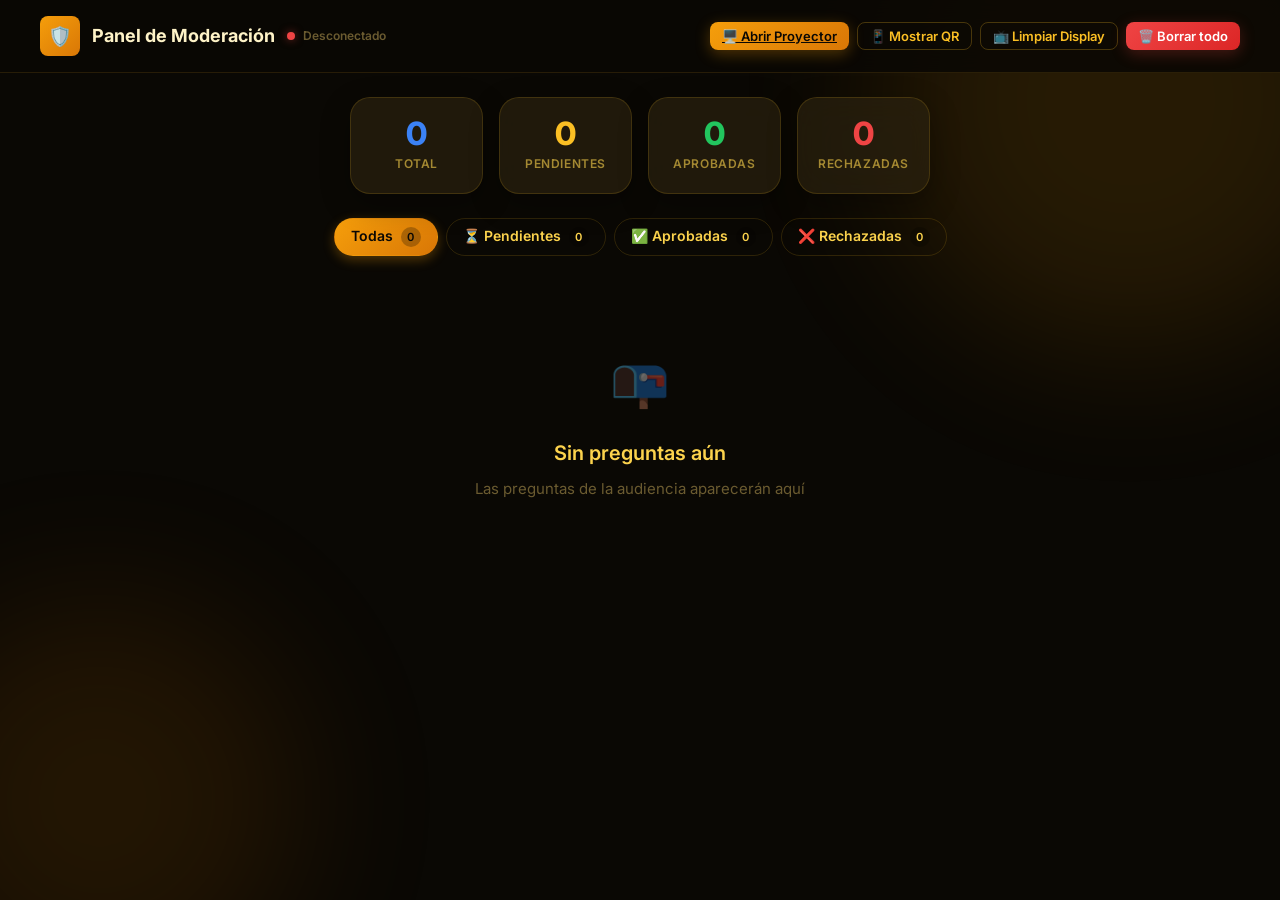
==== commit ac240695: "Agregar boton para abrir proyeccion" ====
--- a/index.html
+++ b/index.html
@@ -28,6 +28,9 @@
           </div>
         </div>
         <div class="admin-actions">
+          <a href="display.html" target="_blank" class="btn btn-primary btn-sm" title="Abrir proyector en nueva pestaña">
+            🖥️ Abrir Proyector
+          </a>
           <button class="btn btn-ghost btn-sm" id="showQrBtn" title="Mostrar QR en proyector">
             📱 Mostrar QR
           </button>
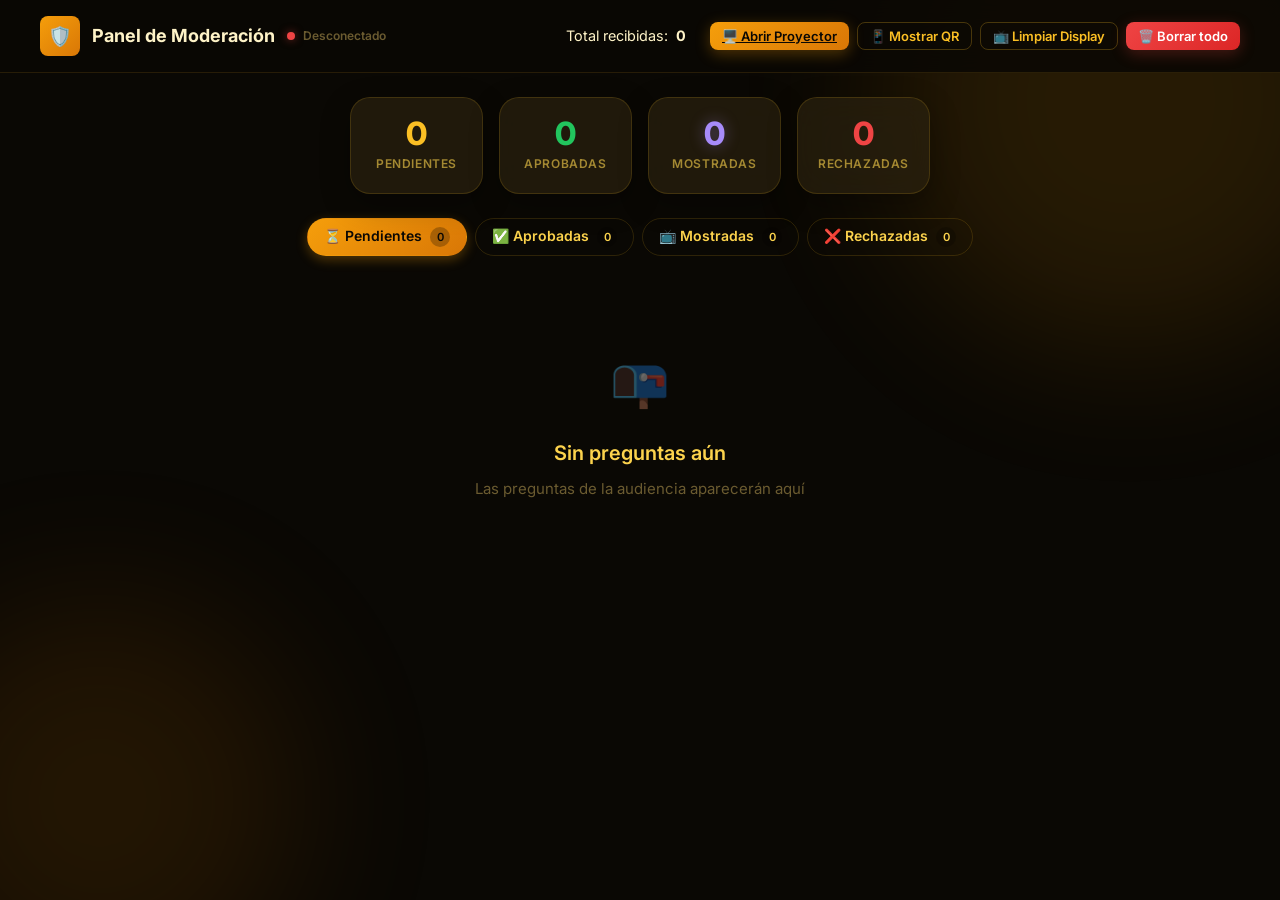
==== commit ee41dcae: "Version 1" ====
--- a/index.html
+++ b/index.html
@@ -28,6 +28,9 @@
           </div>
         </div>
         <div class="admin-actions">
+          <span style="color: var(--text-muted); font-size: 0.9rem; margin-right: var(--sp-4); display: flex; align-items: center;">
+            Total recibidas: <strong id="statTotal" style="color: var(--text-light); margin-left: var(--sp-2);">0</strong>
+          </span>
           <a href="display.html" target="_blank" class="btn btn-primary btn-sm" title="Abrir proyector en nueva pestaña">
             🖥️ Abrir Proyector
           </a>
@@ -47,10 +50,6 @@
     <!-- ─── Stats ───────────────────────────────────── -->
     <div class="stats-bar">
       <div class="glass-card stat-card">
-        <div class="stat-number blue" id="statTotal">0</div>
-        <div class="stat-label">Total</div>
-      </div>
-      <div class="glass-card stat-card">
         <div class="stat-number gold" id="statPending">0</div>
         <div class="stat-label">Pendientes</div>
       </div>
@@ -59,6 +58,10 @@
         <div class="stat-label">Aprobadas</div>
       </div>
       <div class="glass-card stat-card">
+        <div class="stat-number purple" id="statShown" style="color: #a78bfa; text-shadow: 0 0 15px rgba(167,139,250,0.4);">0</div>
+        <div class="stat-label">Mostradas</div>
+      </div>
+      <div class="glass-card stat-card">
         <div class="stat-number red" id="statRejected">0</div>
         <div class="stat-label">Rechazadas</div>
       </div>
@@ -66,15 +69,15 @@
 
     <!-- ─── Filters ─────────────────────────────────── -->
     <div class="filter-tabs">
-      <button class="filter-tab active" data-filter="all" id="filterAll">
-        Todas <span class="count" id="countAll">0</span>
-      </button>
-      <button class="filter-tab" data-filter="pending" id="filterPending">
+      <button class="filter-tab active" data-filter="pending" id="filterPending">
         ⏳ Pendientes <span class="count" id="countPending">0</span>
       </button>
       <button class="filter-tab" data-filter="approved" id="filterApproved">
         ✅ Aprobadas <span class="count" id="countApproved">0</span>
       </button>
+      <button class="filter-tab" data-filter="shown" id="filterShown">
+        📺 Mostradas <span class="count" id="countShown">0</span>
+      </button>
       <button class="filter-tab" data-filter="rejected" id="filterRejected">
         ❌ Rechazadas <span class="count" id="countRejected">0</span>
       </button>
@@ -104,7 +107,7 @@
     // ─── State ─────────────────────────────────────────
     let questions = {}; // Realtime object from Firebase { '-Nxxxxxx': { text, timestamp, status } }
     let displayState = { mode: 'qr', activeQuestionId: null };
-    let currentFilter = 'all';
+    let currentFilter = 'pending';
     let isInitialLoad = true;
     let knownKeys = new Set();
 
@@ -122,7 +125,6 @@
     const statRejected = document.getElementById('statRejected');
 
     // Counts in filters
-    const countAll = document.getElementById('countAll');
     const countPending = document.getElementById('countPending');
     const countApproved = document.getElementById('countApproved');
     const countRejected = document.getElementById('countRejected');
@@ -134,15 +136,14 @@
 
     // ─── Realtime Subscriptions ─────────────────────────
     
-    // 1. Connection listener
-    DB.listen('.info/connected', (connected) => {
-      if (connected === true) {
-        connectionDot.className = 'connection-dot connected';
-        connectionText.textContent = 'Conectado';
+    // 1. Listen to displayState (and monitor connection)
+    DB.listen('displayState', (data) => {
+      if (data) {
+        displayState = data;
       } else {
-        connectionDot.className = 'connection-dot disconnected';
-        connectionText.textContent = 'Desconectado';
-      }
+        displayState = { mode: 'qr', activeQuestionId: null };
+      }
+      render();
     }, (isOpen) => {
       if (isOpen) {
         connectionDot.className = 'connection-dot connected';
@@ -151,16 +152,6 @@
         connectionDot.className = 'connection-dot disconnected';
         connectionText.textContent = 'Desconectado';
       }
-    });
-
-    // 2. Listen to displayState
-    DB.listen('displayState', (data) => {
-      if (data) {
-        displayState = data;
-      } else {
-        displayState = { mode: 'qr', activeQuestionId: null };
-      }
-      render();
     });
 
     // 3. Listen to questions
@@ -206,13 +197,14 @@
       statTotal.textContent = qList.length;
       statPending.textContent = qList.filter(q => q.status === 'pending').length;
       statApproved.textContent = qList.filter(q => q.status === 'approved').length;
+      document.getElementById('statShown').textContent = qList.filter(q => q.status === 'shown').length;
       statRejected.textContent = qList.filter(q => q.status === 'rejected').length;
     }
 
     function updateCounts(qList) {
-      countAll.textContent = qList.length;
       countPending.textContent = qList.filter(q => q.status === 'pending').length;
       countApproved.textContent = qList.filter(q => q.status === 'approved').length;
+      document.getElementById('countShown').textContent = qList.filter(q => q.status === 'shown').length;
       countRejected.textContent = qList.filter(q => q.status === 'rejected').length;
     }
 
@@ -223,7 +215,7 @@
 
       // Sort: pending first, then newest
       filtered.sort((a, b) => {
-        const statusOrder = { pending: 0, approved: 1, rejected: 2 };
+        const statusOrder = { pending: 0, approved: 1, shown: 2, rejected: 3 };
         if (statusOrder[a.status] !== statusOrder[b.status]) {
           return statusOrder[a.status] - statusOrder[b.status];
         }
@@ -256,6 +248,7 @@
       const statusLabels = {
         pending: '⏳ Pendiente',
         approved: '✅ Aprobada',
+        shown: '📺 Mostrada',
         rejected: '❌ Rechazada'
       };
 
@@ -270,7 +263,7 @@
             ❌ Rechazar
           </button>
         `;
-      } else if (q.status === 'approved') {
+      } else if (q.status === 'approved' || q.status === 'shown') {
         actions = `
           <button class="btn btn-primary btn-sm ${isActive ? 'active-display-btn' : ''}" 
                   data-action="show" data-id="${q.id}"
@@ -322,6 +315,7 @@
             showToast('Pregunta rechazada', '❌');
             break;
           case 'show':
+            await DB.update(`questions/${id}`, { status: 'shown' });
             await DB.set('displayState', { mode: 'question', activeQuestionId: id });
             showToast('Mostrando en pantalla', '📺');
             break;
--- a/styles.css
+++ b/styles.css
@@ -897,27 +897,7 @@
   position: relative;
 }
 
-.display-question-text::before {
-  content: '"';
-  font-size: 1.5em;
-  color: var(--gold-500);
-  opacity: 0.4;
-  font-weight: 800;
-  display: block;
-  margin-bottom: var(--sp-2);
-  line-height: 1;
-}
-
-.display-question-text::after {
-  content: '"';
-  font-size: 1.5em;
-  color: var(--gold-500);
-  opacity: 0.4;
-  font-weight: 800;
-  display: block;
-  margin-top: var(--sp-2);
-  line-height: 1;
-}
+
 
 /* Idle Mode */
 .display-idle {
@@ -1223,10 +1203,7 @@
     padding: var(--sp-4);
   }
 
-  .display-question-text::before,
-  .display-question-text::after {
-    font-size: 1.2em;
-  }
+
 }
 
 /* Print styles for display */
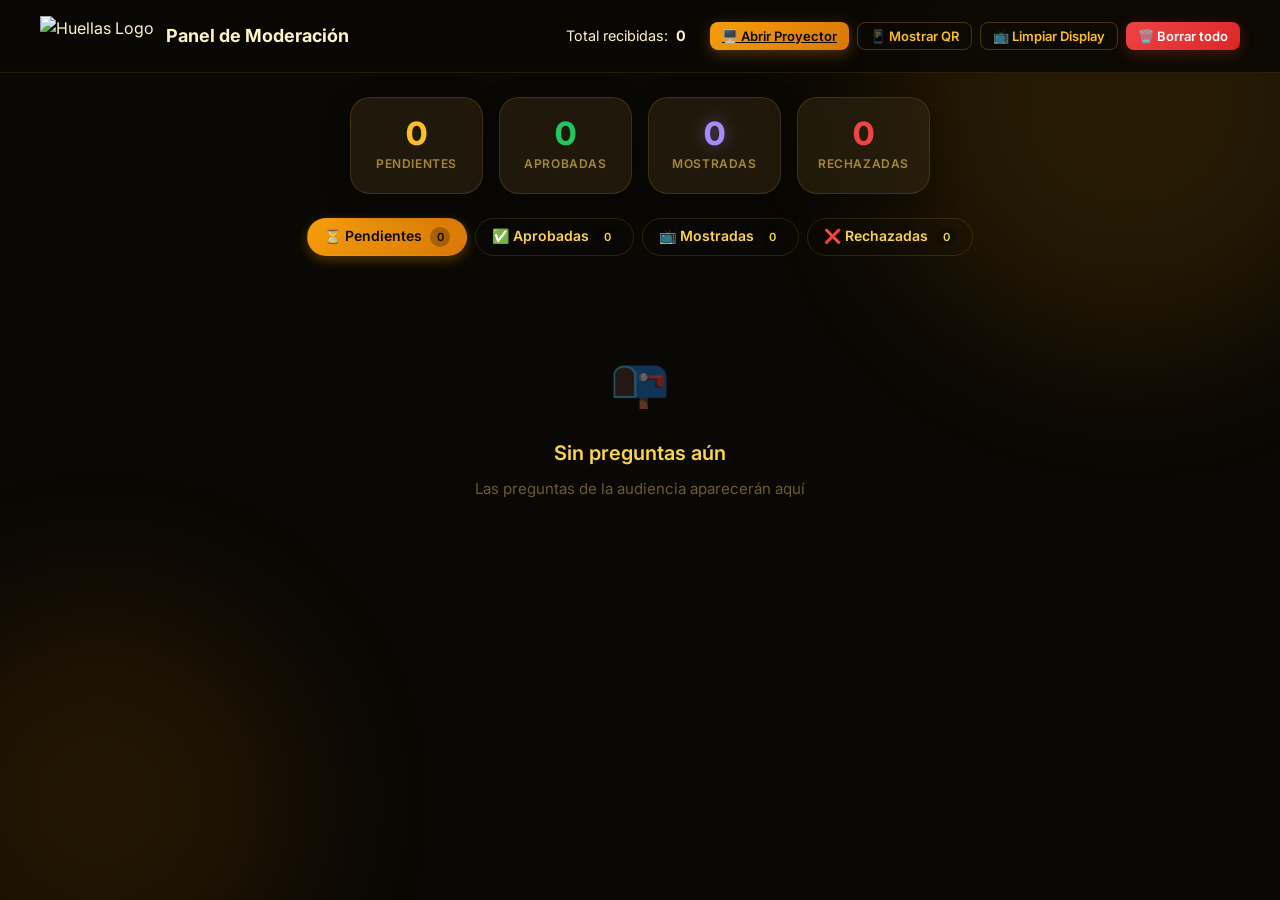
==== commit 41cc97dd: "Version 2" ====
--- a/index.html
+++ b/index.html
@@ -1,12 +1,15 @@
 <!DOCTYPE html>
 <html lang="es">
+
 <head>
   <meta charset="UTF-8">
   <meta name="viewport" content="width=device-width, initial-scale=1.0">
   <meta name="description" content="Panel de moderación — Revisa y aprueba preguntas">
-  <title>Moderador — Panel Forum</title>
+  <title>Moderador</title>
   <link rel="stylesheet" href="styles.css">
+  <link rel="icon" href="imagen/icon.png?v=2" type="image/png">
 </head>
+
 <body>
   <!-- Animated Background -->
   <div class="bg-animated">
@@ -15,23 +18,26 @@
   </div>
 
   <div class="app-container admin-layout">
-    
+
     <!-- ─── Header ──────────────────────────────────── -->
     <header class="admin-header">
       <div class="admin-header-inner">
         <div class="admin-brand">
-          <div class="admin-brand-icon">🛡️</div>
+          <img src="imagen/icon.png" alt="Huellas Logo" class="admin-brand-logo">
           <span class="admin-brand-text">Panel de Moderación</span>
-          <div class="connection-status" id="connectionStatus">
+          <div class="connection-status" id="connectionStatus" style="display: none;">
             <span class="connection-dot" id="connectionDot"></span>
             <span id="connectionText">Conectando...</span>
           </div>
         </div>
         <div class="admin-actions">
-          <span style="color: var(--text-muted); font-size: 0.9rem; margin-right: var(--sp-4); display: flex; align-items: center;">
-            Total recibidas: <strong id="statTotal" style="color: var(--text-light); margin-left: var(--sp-2);">0</strong>
+          <span
+            style="color: var(--text-muted); font-size: 0.9rem; margin-right: var(--sp-4); display: flex; align-items: center;">
+            Total recibidas: <strong id="statTotal"
+              style="color: var(--text-light); margin-left: var(--sp-2);">0</strong>
           </span>
-          <a href="display.html" target="_blank" class="btn btn-primary btn-sm" title="Abrir proyector en nueva pestaña">
+          <a href="display.html" target="_blank" class="btn btn-primary btn-sm"
+            title="Abrir proyector en nueva pestaña">
             🖥️ Abrir Proyector
           </a>
           <button class="btn btn-ghost btn-sm" id="showQrBtn" title="Mostrar QR en proyector">
@@ -58,7 +64,8 @@
         <div class="stat-label">Aprobadas</div>
       </div>
       <div class="glass-card stat-card">
-        <div class="stat-number purple" id="statShown" style="color: #a78bfa; text-shadow: 0 0 15px rgba(167,139,250,0.4);">0</div>
+        <div class="stat-number purple" id="statShown"
+          style="color: #a78bfa; text-shadow: 0 0 15px rgba(167,139,250,0.4);">0</div>
         <div class="stat-label">Mostradas</div>
       </div>
       <div class="glass-card stat-card">
@@ -88,7 +95,7 @@
       <div class="questions-grid" id="questionsGrid">
         <!-- Questions rendered here -->
       </div>
-      
+
       <div class="empty-state" id="emptyState">
         <div class="empty-icon">📭</div>
         <div class="empty-title">Sin preguntas aún</div>
@@ -135,7 +142,7 @@
     const clearAllBtn = document.getElementById('clearAllBtn');
 
     // ─── Realtime Subscriptions ─────────────────────────
-    
+
     // 1. Listen to displayState (and monitor connection)
     DB.listen('displayState', (data) => {
       if (data) {
@@ -157,7 +164,7 @@
     // 3. Listen to questions
     DB.listen('questions', (data) => {
       questions = data || {};
-      
+
       // Handle notifications for new questions
       const currentKeys = Object.keys(questions);
       if (!isInitialLoad) {
@@ -173,7 +180,7 @@
       } else {
         isInitialLoad = false;
       }
-      
+
       knownKeys = new Set(currentKeys);
       render();
     });
@@ -209,8 +216,8 @@
     }
 
     function renderQuestions(qList) {
-      const filtered = currentFilter === 'all' 
-        ? qList 
+      const filtered = currentFilter === 'all'
+        ? qList
         : qList.filter(q => q.status === currentFilter);
 
       // Sort: pending first, then newest
@@ -238,11 +245,11 @@
     }
 
     function createQuestionCard(q) {
-      const time = new Date(q.timestamp).toLocaleTimeString('es', { 
-        hour: '2-digit', 
-        minute: '2-digit' 
+      const time = new Date(q.timestamp).toLocaleTimeString('es', {
+        hour: '2-digit',
+        minute: '2-digit'
       });
-      
+
       const isActive = displayState.mode === 'question' && displayState.activeQuestionId === q.id;
       const badgeClass = `badge-${q.status}`;
       const statusLabels = {
@@ -253,7 +260,7 @@
       };
 
       let actions = '';
-      
+
       if (q.status === 'pending') {
         actions = `
           <button class="btn btn-success btn-sm" data-action="approve" data-id="${q.id}">
@@ -380,7 +387,7 @@
     function playNotificationSound() {
       try {
         const ctx = new (window.AudioContext || window.webkitAudioContext)();
-        
+
         // First note
         const osc1 = ctx.createOscillator();
         const gain1 = ctx.createGain();
@@ -430,4 +437,5 @@
     }
   </script>
 </body>
-</html>
+
+</html>
--- a/styles.css
+++ b/styles.css
@@ -6,7 +6,7 @@
 
 :root {
   /* Gold Palette */
-  --gold-50:  #FFFBEB;
+  --gold-50: #FFFBEB;
   --gold-100: #FEF3C7;
   --gold-200: #FDE68A;
   --gold-300: #FCD34D;
@@ -28,11 +28,11 @@
   --dark-300: #6B5B30;
 
   /* Functional */
-  --success:     #22C55E;
+  --success: #22C55E;
   --success-dim: #166534;
-  --danger:      #EF4444;
-  --danger-dim:  #991B1B;
-  --info:        #3B82F6;
+  --danger: #EF4444;
+  --danger-dim: #991B1B;
+  --info: #3B82F6;
 
   /* Spacing */
   --sp-1: 0.25rem;
@@ -55,10 +55,10 @@
   --radius-full: 9999px;
 
   /* Shadows */
-  --shadow-sm:  0 1px 3px rgba(0, 0, 0, 0.2);
-  --shadow-md:  0 4px 12px rgba(0, 0, 0, 0.25);
-  --shadow-lg:  0 10px 30px rgba(0, 0, 0, 0.3);
-  --shadow-xl:  0 20px 60px rgba(0, 0, 0, 0.4);
+  --shadow-sm: 0 1px 3px rgba(0, 0, 0, 0.2);
+  --shadow-md: 0 4px 12px rgba(0, 0, 0, 0.25);
+  --shadow-lg: 0 10px 30px rgba(0, 0, 0, 0.3);
+  --shadow-xl: 0 20px 60px rgba(0, 0, 0, 0.4);
   --shadow-glow: 0 0 25px rgba(251, 191, 36, 0.25);
   --shadow-glow-strong: 0 0 50px rgba(251, 191, 36, 0.35);
 
@@ -74,7 +74,9 @@
    RESET & BASE
    ═══════════════════════════════════════════════════════════ */
 
-*, *::before, *::after {
+*,
+*::before,
+*::after {
   margin: 0;
   padding: 0;
   box-sizing: border-box;
@@ -148,10 +150,23 @@
 }
 
 @keyframes orbFloat {
-  0%, 100% { transform: translate(0, 0) scale(1); }
-  25%      { transform: translate(30px, -40px) scale(1.05); }
-  50%      { transform: translate(-20px, 20px) scale(0.95); }
-  75%      { transform: translate(40px, 10px) scale(1.02); }
+
+  0%,
+  100% {
+    transform: translate(0, 0) scale(1);
+  }
+
+  25% {
+    transform: translate(30px, -40px) scale(1.05);
+  }
+
+  50% {
+    transform: translate(-20px, 20px) scale(0.95);
+  }
+
+  75% {
+    transform: translate(40px, 10px) scale(1.02);
+  }
 }
 
 /* ═══════════════════════════════════════════════════════════
@@ -186,8 +201,8 @@
   border-radius: var(--radius-xl);
   box-shadow: var(--shadow-lg);
   transition: transform var(--t-base) var(--ease-out),
-              box-shadow var(--t-base) var(--ease-out),
-              border-color var(--t-base) var(--ease-out);
+    box-shadow var(--t-base) var(--ease-out),
+    border-color var(--t-base) var(--ease-out);
 }
 
 .glass-card:hover {
@@ -242,10 +257,22 @@
   text-transform: uppercase;
 }
 
-.text-gold { color: var(--gold-400); }
-.text-gold-dim { color: var(--gold-600); }
-.text-light { color: var(--gold-100); }
-.text-muted { color: var(--gold-300); opacity: 0.6; }
+.text-gold {
+  color: var(--gold-400);
+}
+
+.text-gold-dim {
+  color: var(--gold-600);
+}
+
+.text-light {
+  color: var(--gold-100);
+}
+
+.text-muted {
+  color: var(--gold-300);
+  opacity: 0.6;
+}
 
 .gradient-text {
   background: linear-gradient(135deg, var(--gold-300), var(--gold-500), var(--gold-300));
@@ -284,8 +311,8 @@
   line-height: 1.6;
   resize: vertical;
   transition: border-color var(--t-base) var(--ease-out),
-              box-shadow var(--t-base) var(--ease-out),
-              background var(--t-base) var(--ease-out);
+    box-shadow var(--t-base) var(--ease-out),
+    background var(--t-base) var(--ease-out);
   outline: none;
 }
 
@@ -297,7 +324,7 @@
   border-color: var(--gold-400);
   background: rgba(10, 8, 4, 0.8);
   box-shadow: 0 0 0 3px rgba(251, 191, 36, 0.1),
-              var(--shadow-glow);
+    var(--shadow-glow);
 }
 
 .char-counter {
@@ -307,8 +334,13 @@
   transition: color var(--t-fast);
 }
 
-.char-counter.warning { color: var(--gold-500); }
-.char-counter.danger  { color: var(--danger); }
+.char-counter.warning {
+  color: var(--gold-500);
+}
+
+.char-counter.danger {
+  color: var(--danger);
+}
 
 /* ═══════════════════════════════════════════════════════════
    BUTTONS
@@ -337,7 +369,7 @@
   content: '';
   position: absolute;
   inset: 0;
-  background: linear-gradient(rgba(255,255,255,0.1), transparent);
+  background: linear-gradient(rgba(255, 255, 255, 0.1), transparent);
   opacity: 0;
   transition: opacity var(--t-fast);
 }
@@ -468,13 +500,13 @@
 .audience-card {
   width: 100%;
   max-width: 480px;
-  padding: var(--sp-8);
+  padding: var(--sp-4) var(--sp-8);
   animation: slideUp 0.6s var(--ease-out);
 }
 
 .audience-header {
   text-align: center;
-  margin-bottom: var(--sp-8);
+  margin-bottom: var(--sp-4);
 }
 
 .audience-icon {
@@ -650,10 +682,21 @@
   margin-bottom: var(--sp-1);
 }
 
-.stat-number.gold { color: var(--gold-400); }
-.stat-number.green { color: var(--success); }
-.stat-number.red { color: var(--danger); }
-.stat-number.blue { color: var(--info); }
+.stat-number.gold {
+  color: var(--gold-400);
+}
+
+.stat-number.green {
+  color: var(--success);
+}
+
+.stat-number.red {
+  color: var(--danger);
+}
+
+.stat-number.blue {
+  color: var(--info);
+}
 
 .stat-label {
   font-size: 0.75rem;
@@ -735,7 +778,7 @@
   gap: var(--sp-4);
   animation: slideUp 0.4s var(--ease-out);
   transition: transform var(--t-base) var(--ease-out),
-              border-color var(--t-base) var(--ease-out);
+    border-color var(--t-base) var(--ease-out);
 }
 
 .question-card:hover {
@@ -1005,8 +1048,13 @@
    ═══════════════════════════════════════════════════════════ */
 
 @keyframes fadeIn {
-  from { opacity: 0; }
-  to   { opacity: 1; }
+  from {
+    opacity: 0;
+  }
+
+  to {
+    opacity: 1;
+  }
 }
 
 @keyframes slideUp {
@@ -1014,6 +1062,7 @@
     opacity: 0;
     transform: translateY(20px);
   }
+
   to {
     opacity: 1;
     transform: translateY(0);
@@ -1025,6 +1074,7 @@
     opacity: 0;
     transform: scale(0.9);
   }
+
   to {
     opacity: 1;
     transform: scale(1);
@@ -1032,14 +1082,31 @@
 }
 
 @keyframes successPop {
-  0%   { transform: scale(0); opacity: 0; }
-  50%  { transform: scale(1.15); }
-  100% { transform: scale(1); opacity: 1; }
+  0% {
+    transform: scale(0);
+    opacity: 0;
+  }
+
+  50% {
+    transform: scale(1.15);
+  }
+
+  100% {
+    transform: scale(1);
+    opacity: 1;
+  }
 }
 
 @keyframes pulseGlow {
-  0%, 100% { box-shadow: 0 8px 25px rgba(245, 158, 11, 0.3); }
-  50%      { box-shadow: 0 8px 40px rgba(245, 158, 11, 0.5); }
+
+  0%,
+  100% {
+    box-shadow: 0 8px 25px rgba(245, 158, 11, 0.3);
+  }
+
+  50% {
+    box-shadow: 0 8px 40px rgba(245, 158, 11, 0.5);
+  }
 }
 
 @keyframes questionReveal {
@@ -1047,6 +1114,7 @@
     opacity: 0;
     transform: scale(0.85) translateY(30px);
   }
+
   to {
     opacity: 1;
     transform: scale(1) translateY(0);
@@ -1054,8 +1122,15 @@
 }
 
 @keyframes floatBounce {
-  0%, 100% { transform: translateY(0); }
-  50%      { transform: translateY(-15px); }
+
+  0%,
+  100% {
+    transform: translateY(0);
+  }
+
+  50% {
+    transform: translateY(-15px);
+  }
 }
 
 @keyframes toastIn {
@@ -1063,6 +1138,7 @@
     opacity: 0;
     transform: translateX(30px) scale(0.95);
   }
+
   to {
     opacity: 1;
     transform: translateX(0) scale(1);
@@ -1077,17 +1153,31 @@
 }
 
 @keyframes pulse {
-  0%, 100% { opacity: 1; }
-  50%      { opacity: 0.4; }
+
+  0%,
+  100% {
+    opacity: 1;
+  }
+
+  50% {
+    opacity: 0.4;
+  }
 }
 
 @keyframes shimmer {
-  0%   { background-position: -200% 0; }
-  100% { background-position: 200% 0; }
+  0% {
+    background-position: -200% 0;
+  }
+
+  100% {
+    background-position: 200% 0;
+  }
 }
 
 @keyframes spin {
-  to { transform: rotate(360deg); }
+  to {
+    transform: rotate(360deg);
+  }
 }
 
 /* Loading spinner */
@@ -1125,13 +1215,16 @@
    UTILITIES
    ═══════════════════════════════════════════════════════════ */
 
-.hidden { display: none !important; }
+.hidden {
+  display: none !important;
+}
+
 .sr-only {
   position: absolute;
   width: 1px;
   height: 1px;
   overflow: hidden;
-  clip: rect(0,0,0,0);
+  clip: rect(0, 0, 0, 0);
   border: 0;
 }
 
@@ -1192,6 +1285,7 @@
 
 /* Display page responsive */
 @media (max-width: 768px) {
+
   .qr-wrapper canvas,
   .qr-wrapper img {
     width: 200px !important;
@@ -1208,6 +1302,38 @@
 
 /* Print styles for display */
 @media print {
-  .bg-animated { display: none; }
-  body { background: white; color: black; }
-}
+  .bg-animated {
+    display: none;
+  }
+
+  body {
+    background: white;
+    color: black;
+  }
+}
+
+/* Custom Logo Classes */
+.admin-brand-logo {
+  height: 40px;
+  width: auto;
+  object-fit: contain;
+}
+
+.audience-logo {
+  height: 80px;
+  width: auto;
+  margin: 0 auto var(--sp-4);
+  display: block;
+  object-fit: contain;
+  animation: pulseGlow 3s ease-in-out infinite;
+  filter: drop-shadow(0 8px 15px rgba(245, 158, 11, 0.3));
+}
+
+.display-idle-logo {
+  height: 140px;
+  width: auto;
+  margin-bottom: var(--sp-6);
+  animation: floatBounce 3s ease-in-out infinite;
+  filter: drop-shadow(0 10px 25px rgba(245, 158, 11, 0.4));
+  object-fit: contain;
+}
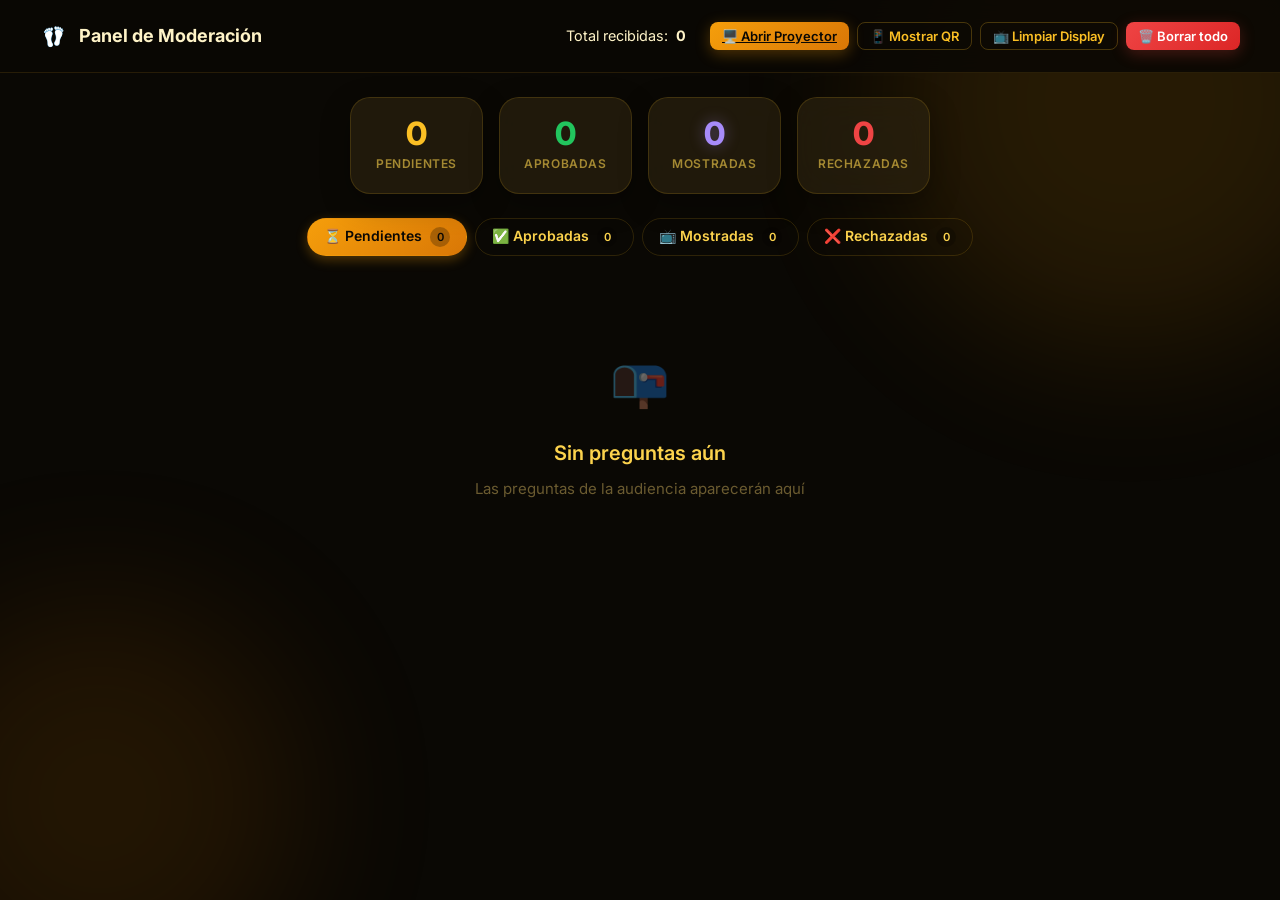
==== commit bd7b01f2: "Version 2.1" ====
--- a/index.html
+++ b/index.html
@@ -7,7 +7,7 @@
   <meta name="description" content="Panel de moderación — Revisa y aprueba preguntas">
   <title>Moderador</title>
   <link rel="stylesheet" href="styles.css">
-  <link rel="icon" href="imagen/icon.png?v=2" type="image/png">
+  <link rel="icon" href="Imagen/icon.png?v=2" type="image/png">
 </head>
 
 <body>
@@ -23,7 +23,7 @@
     <header class="admin-header">
       <div class="admin-header-inner">
         <div class="admin-brand">
-          <img src="imagen/icon.png" alt="Huellas Logo" class="admin-brand-logo">
+          <img src="Imagen/icon.png" alt="Huellas Logo" class="admin-brand-logo">
           <span class="admin-brand-text">Panel de Moderación</span>
           <div class="connection-status" id="connectionStatus" style="display: none;">
             <span class="connection-dot" id="connectionDot"></span>
